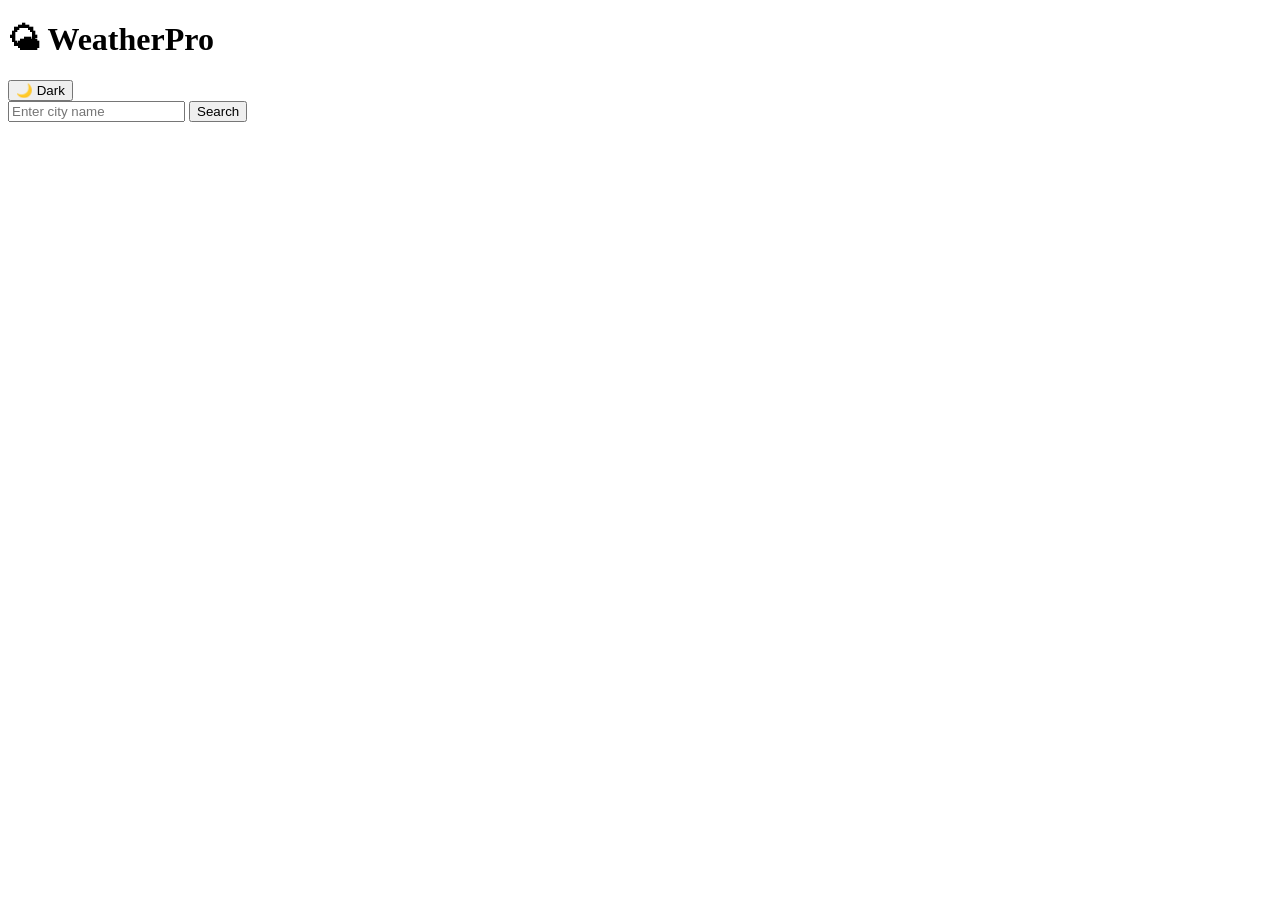
==== index.html @ f2dd62c0 "Update index.html" ====
<!DOCTYPE html>
<html lang="en">
<head>
<meta charset="UTF-8">
<meta name="viewport" content="width=device-width, initial-scale=1.0">
<title>WeatherPro</title>
<link rel="stylesheet" href="style.css">
<meta property="og:title" content="Zia Weather Dashboard">
<meta property="og:description" content="Get weather updates for any city">
<meta property="og:image" content="https://ziakhanfr5-oss.github.io/preview.jpg">
<meta property="og:url" content="https://ziakhanfr5-oss.github.io/">
<meta property="og:type" content="website">
</head>
<body>
  <div class="container">
    <h1>🌤 WeatherPro</h1>
    
    <button id="themeBtn" onclick="toggleTheme()">🌙 Dark</button>
    
    <div class="search-box">
      <input type="text" id="city" placeholder="Enter city name">
      <button onclick="getWeather()">Search</button>
    </div>

    <div id="result" class="weather-card hide"></div>
  </div>

<script src="script.js"></script>
</body>
</html>
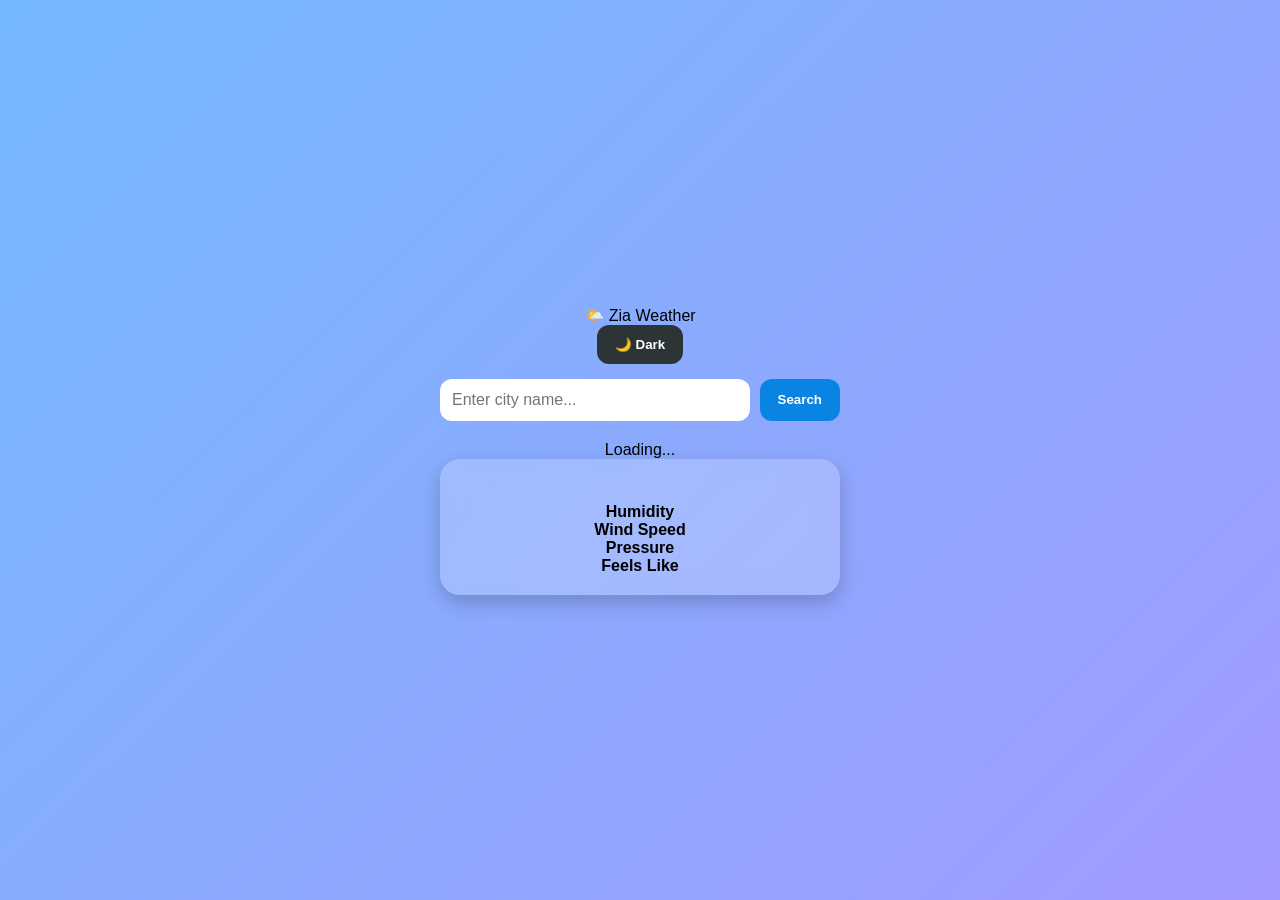
==== commit e9658e62: "Update HTML structure and meta tags" ====
--- a/index.html
+++ b/index.html
@@ -3,28 +3,52 @@
 <head>
 <meta charset="UTF-8">
 <meta name="viewport" content="width=device-width, initial-scale=1.0">
-<title>WeatherPro</title>
-<link rel="stylesheet" href="style.css">
-<meta property="og:title" content="Zia Weather Dashboard">
-<meta property="og:description" content="Get weather updates for any city">
-<meta property="og:image" content="https://ziakhanfr5-oss.github.io/preview.jpg">
-<meta property="og:url" content="https://ziakhanfr5-oss.github.io/">
-<meta property="og:type" content="website">
+<title>Zia Weather Dashboard</title>
+<link rel="stylesheet" href="script.css">
 </head>
 <body>
-  <div class="container">
-    <h1>🌤 WeatherPro</h1>
-    
-    <button id="themeBtn" onclick="toggleTheme()">🌙 Dark</button>
-    
-    <div class="search-box">
-      <input type="text" id="city" placeholder="Enter city name">
-      <button onclick="getWeather()">Search</button>
-    </div>
-
-    <div id="result" class="weather-card hide"></div>
+<div class="container">
+  <div class="header">
+    <div class="logo">🌤️ Zia Weather</div>
+    <button class="toggle-btn" id="themeBtn">🌙 Dark</button>
   </div>
 
+  <div class="search-box">
+    <input type="text" id="cityInput" placeholder="Enter city name...">
+    <button id="searchBtn">Search</button>
+  </div>
+
+  <div class="loading" id="loading">Loading...</div>
+
+  <div class="weather-card" id="weatherCard">
+    <div class="weather-main">
+      <div>
+        <div class="city" id="cityName"></div>
+        <div class="temp" id="temp"></div>
+        <div class="desc" id="desc"></div>
+      </div>
+      <img class="weather-icon" id="weatherIcon" src="" alt="">
+    </div>
+    <div class="details">
+      <div class="detail-box">
+        <h4>Humidity</h4>
+        <p id="humidity"></p>
+      </div>
+      <div class="detail-box">
+        <h4>Wind Speed</h4>
+        <p id="wind"></p>
+      </div>
+      <div class="detail-box">
+        <h4>Pressure</h4>
+        <p id="pressure"></p>
+      </div>
+      <div class="detail-box">
+        <h4>Feels Like</h4>
+        <p id="feelsLike"></p>
+      </div>
+    </div>
+  </div>
+</div>
 <script src="script.js"></script>
 </body>
-</html>+  </html>
--- a/script.css
+++ b/script.css
@@ -0,0 +1,105 @@
+* {
+  margin: 0;
+  padding: 0;
+  box-sizing: border-box;
+  font-family: 'Segoe UI', sans-serif;
+}
+
+body {
+  background: linear-gradient(135deg, #74b9ff, #a29bfe);
+  min-height: 100vh;
+  display: flex;
+  justify-content: center;
+  align-items: center;
+  transition: 0.4s;
+}
+
+body.dark {
+  background: linear-gradient(135deg, #2d3436, #000);
+  color: white;
+}
+
+.container {
+  text-align: center;
+  width: 90%;
+  max-width: 400px;
+}
+
+h1 {
+  margin-bottom: 20px;
+  animation: fadeDown 0.8s ease;
+}
+
+.search-box {
+  display: flex;
+  gap: 10px;
+  margin-bottom: 20px;
+}
+
+input {
+  flex: 1;
+  padding: 12px;
+  border-radius: 12px;
+  border: none;
+  outline: none;
+  font-size: 16px;
+}
+
+button {
+  padding: 12px 18px;
+  border: none;
+  border-radius: 12px;
+  cursor: pointer;
+  background: #0984e3;
+  color: white;
+  font-weight: bold;
+  transition: 0.3s;
+}
+
+button:hover {
+  background: #0652dd;
+  transform: scale(1.05);
+}
+
+#themeBtn {
+  margin-bottom: 15px;
+  background: #2d3436;
+}
+
+.weather-card {
+  background: rgba(255, 255, 255, 0.2);
+  backdrop-filter: blur(10px);
+  padding: 20px;
+  border-radius: 20px;
+  box-shadow: 0 8px 20px rgba(0,0,0,0.2);
+  animation: fadeUp 0.6s ease;
+}
+
+body.dark .weather-card {
+  background: rgba(0, 0, 0, 0.3);
+}
+
+.weather-icon {
+  font-size: 60px;
+  margin: 10px 0;
+  animation: float 3s ease-in-out infinite;
+}
+
+.hide {
+  display: none;
+}
+
+@keyframes fadeUp {
+  from { opacity: 0; transform: translateY(20px); }
+  to { opacity: 1; transform: translateY(0); }
+}
+
+@keyframes fadeDown {
+  from { opacity: 0; transform: translateY(-20px); }
+  to { opacity: 1; transform: translateY(0); }
+}
+
+@keyframes float {
+ 0%, 100% { transform: translateY(0); }
+ 50% { transform: translateY(-10px); }
+}
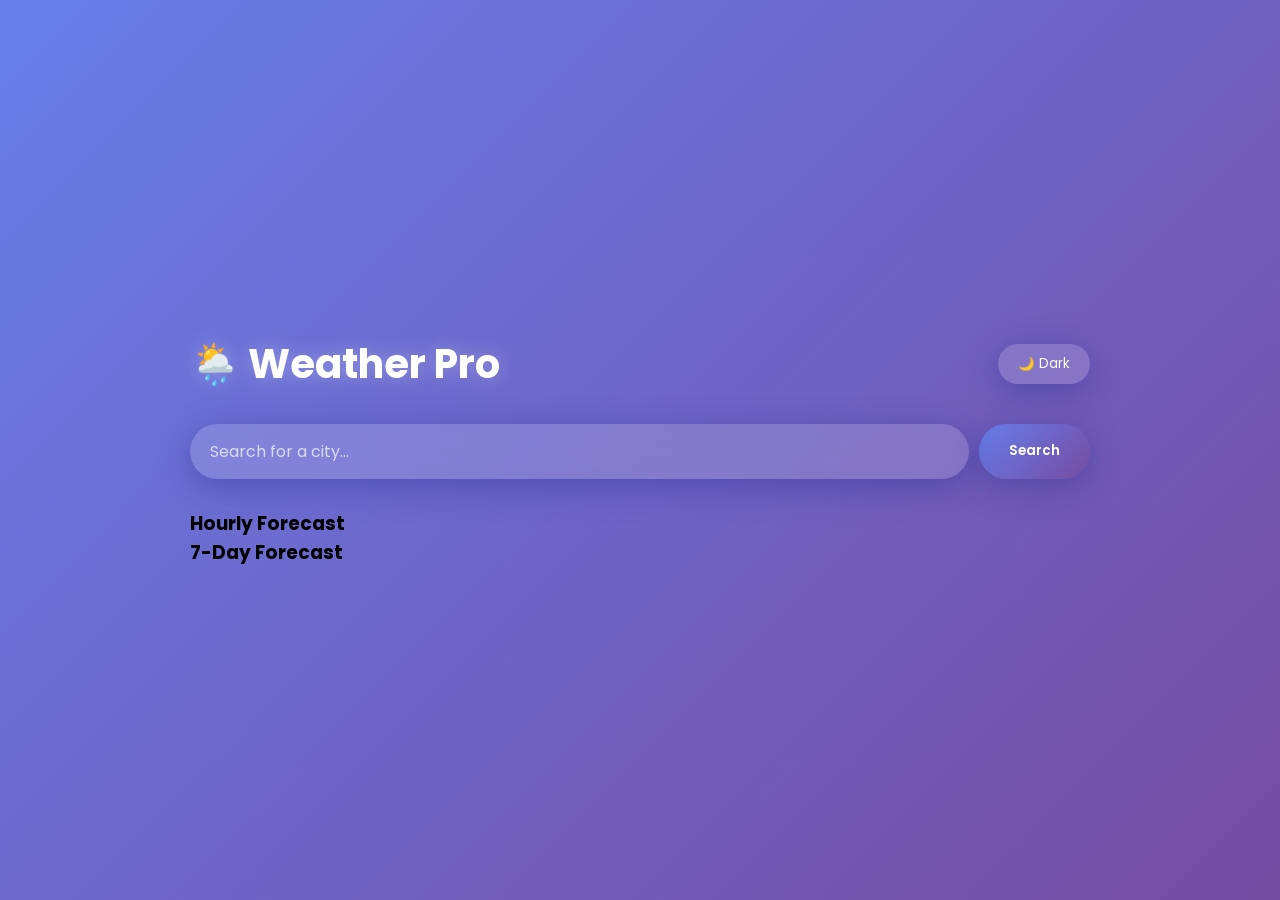
==== commit 144d25a6: "Revamp Zia Weather Dashboard to Weather Pro Updated the weather dashboard to include additional deta" ====
--- a/index.html
+++ b/index.html
@@ -3,49 +3,61 @@
 <head>
 <meta charset="UTF-8">
 <meta name="viewport" content="width=device-width, initial-scale=1.0">
-<title>Zia Weather Dashboard</title>
+<title>Zia Weather Pro</title>
 <link rel="stylesheet" href="script.css">
 </head>
 <body>
 <div class="container">
   <div class="header">
-    <div class="logo">🌤️ Zia Weather</div>
+    <div class="logo">🌦️ Weather Pro</div>
     <button class="toggle-btn" id="themeBtn">🌙 Dark</button>
   </div>
 
   <div class="search-box">
-    <input type="text" id="cityInput" placeholder="Enter city name...">
+    <input type="text" id="cityInput" placeholder="Search for a city...">
     <button id="searchBtn">Search</button>
   </div>
 
-  <div class="loading" id="loading">Loading...</div>
+  <div class="loading" id="loading">Getting weather data...</div>
 
-  <div class="weather-card" id="weatherCard">
-    <div class="weather-main">
-      <div>
-        <div class="city" id="cityName"></div>
-        <div class="temp" id="temp"></div>
-        <div class="desc" id="desc"></div>
+  <div class="weather-wrapper" id="weatherWrapper">
+    <div class="weather-card main-card">
+      <div class="weather-main">
+        <div>
+          <div class="city" id="cityName"></div>
+          <div class="temp" id="temp"></div>
+          <div class="desc" id="desc"></div>
+        </div>
+        <img class="weather-icon" id="weatherIcon" src="" alt="">
       </div>
-      <img class="weather-icon" id="weatherIcon" src="" alt="">
+      <div class="details">
+        <div class="detail-box">
+          <h4>Humidity</h4>
+          <p id="humidity"></p>
+        </div>
+        <div class="detail-box">
+          <h4>Wind</h4>
+          <p id="wind"></p>
+        </div>
+        <div class="detail-box">
+          <h4>Pressure</h4>
+          <p id="pressure"></p>
+        </div>
+        <div class="detail-box">
+          <h4>Feels Like</h4>
+          <p id="feelsLike"></p>
+        </div>
+      </div>
     </div>
-    <div class="details">
-      <div class="detail-box">
-        <h4>Humidity</h4>
-        <p id="humidity"></p>
-      </div>
-      <div class="detail-box">
-        <h4>Wind Speed</h4>
-        <p id="wind"></p>
-      </div>
-      <div class="detail-box">
-        <h4>Pressure</h4>
-        <p id="pressure"></p>
-      </div>
-      <div class="detail-box">
-        <h4>Feels Like</h4>
-        <p id="feelsLike"></p>
-      </div>
+
+    <div class="forecast-card">
+      <h3>Hourly Forecast</h3>
+      <div class="hourly-scroll" id="hourlyForecast"></div>
+    </div>
+
+    <div class="forecast-card">
+      <h3>7-Day Forecast</h3>
+      <div class="daily-forecast" id="dailyForecast"></div>
     </div>
   </div>
 </div>
--- a/script.css
+++ b/script.css
@@ -1,105 +1,212 @@
+@import url('https://fonts.googleapis.com/css2?family=Poppins:wght@300;400;600;700&display=swap');
+
+:root {
+  --bg-gradient: linear-gradient(135deg, #667eea 0%, #764ba2 100%);
+  --card-bg: rgba(255, 255, 255, 0.15);
+  --text-color: #fff;
+  --shadow: 0 8px 32px 0 rgba(31, 38, 135, 0.37);
+}
+
+[data-theme="dark"] {
+  --bg-gradient: linear-gradient(135deg, #0f0c29 0%, #302b63 50%, #24243e 100%);
+  --card-bg: rgba(0, 0, 0, 0.3);
+  --text-color: #e0e0e0;
+}
+
 * {
   margin: 0;
   padding: 0;
   box-sizing: border-box;
-  font-family: 'Segoe UI', sans-serif;
+  font-family: 'Poppins', sans-serif;
 }
 
 body {
-  background: linear-gradient(135deg, #74b9ff, #a29bfe);
+  background: var(--bg-gradient);
   min-height: 100vh;
   display: flex;
   justify-content: center;
   align-items: center;
-  transition: 0.4s;
-}
-
-body.dark {
-  background: linear-gradient(135deg, #2d3436, #000);
-  color: white;
+  padding: 20px;
+  transition: 0.5s ease;
 }
 
 .container {
-  text-align: center;
-  width: 90%;
-  max-width: 400px;
-}
-
-h1 {
-  margin-bottom: 20px;
-  animation: fadeDown 0.8s ease;
-}
-
-.search-box {
-  display: flex;
-  gap: 10px;
-  margin-bottom: 20px;
-}
-
-input {
-  flex: 1;
-  padding: 12px;
-  border-radius: 12px;
-  border: none;
-  outline: none;
-  font-size: 16px;
-}
-
-button {
-  padding: 12px 18px;
-  border: none;
-  border-radius: 12px;
-  cursor: pointer;
-  background: #0984e3;
-  color: white;
-  font-weight: bold;
-  transition: 0.3s;
-}
-
-button:hover {
-  background: #0652dd;
-  transform: scale(1.05);
-}
-
-#themeBtn {
-  margin-bottom: 15px;
-  background: #2d3436;
-}
-
-.weather-card {
-  background: rgba(255, 255, 255, 0.2);
-  backdrop-filter: blur(10px);
-  padding: 20px;
-  border-radius: 20px;
-  box-shadow: 0 8px 20px rgba(0,0,0,0.2);
-  animation: fadeUp 0.6s ease;
-}
-
-body.dark .weather-card {
-  background: rgba(0, 0, 0, 0.3);
-}
-
-.weather-icon {
-  font-size: 60px;
-  margin: 10px 0;
-  animation: float 3s ease-in-out infinite;
-}
-
-.hide {
-  display: none;
-}
-
-@keyframes fadeUp {
+  width: 100%;
+  max-width: 900px;
+  animation: fadeIn 1s ease;
+}
+
+@keyframes fadeIn {
   from { opacity: 0; transform: translateY(20px); }
   to { opacity: 1; transform: translateY(0); }
 }
 
-@keyframes fadeDown {
-  from { opacity: 0; transform: translateY(-20px); }
+.header {
+  display: flex;
+  justify-content: space-between;
+  align-items: center;
+  margin-bottom: 30px;
+  flex-wrap: wrap;
+  gap: 15px;
+}
+
+.logo {
+  font-size: 2.5rem;
+  font-weight: 700;
+  color: var(--text-color);
+  text-shadow: 0 0 20px rgba(255,255,255,0.3);
+}
+
+.toggle-btn {
+  padding: 10px 20px;
+  border: none;
+  border-radius: 50px;
+  background: var(--card-bg);
+  backdrop-filter: blur(10px);
+  color: var(--text-color);
+  cursor: pointer;
+  transition: 0.3s;
+  box-shadow: var(--shadow);
+}
+
+.toggle-btn:hover {
+  transform: scale(1.05);
+}
+
+.search-box {
+  display: flex;
+  gap: 10px;
+  margin-bottom: 30px;
+}
+
+.search-box input {
+  flex: 1;
+  padding: 15px 20px;
+  border: none;
+  border-radius: 50px;
+  background: var(--card-bg);
+  backdrop-filter: blur(10px);
+  color: var(--text-color);
+  font-size: 1rem;
+  outline: none;
+  box-shadow: var(--shadow);
+}
+
+.search-box input::placeholder {
+  color: rgba(255,255,255,0.7);
+}
+
+.search-box button {
+  padding: 15px 30px;
+  border: none;
+  border-radius: 50px;
+  background: linear-gradient(135deg, #667eea, #764ba2);
+  color: white;
+  font-weight: 600;
+  cursor: pointer;
+  transition: 0.3s;
+  box-shadow: var(--shadow);
+}
+
+.search-box button:hover {
+  transform: translateY(-2px);
+  box-shadow: 0 12px 40px rgba(102, 126, 234, 0.4);
+}
+
+.weather-card {
+  background: var(--card-bg);
+  backdrop-filter: blur(15px);
+  border-radius: 25px;
+  padding: 30px;
+  box-shadow: var(--shadow);
+  border: 1px solid rgba(255,255,255,0.18);
+  display: none;
+  animation: slideUp 0.6s ease;
+}
+
+@keyframes slideUp {
+  from { opacity: 0; transform: translateY(30px); }
   to { opacity: 1; transform: translateY(0); }
+}
+
+.weather-main {
+  display: flex;
+  justify-content: space-between;
+  align-items: center;
+  margin-bottom: 30px;
+  flex-wrap: wrap;
+  gap: 20px;
+}
+
+.temp {
+  font-size: 4rem;
+  font-weight: 700;
+  color: var(--text-color);
+}
+
+.city {
+  font-size: 2rem;
+  color: var(--text-color);
+  font-weight: 600;
+}
+
+.desc {
+  font-size: 1.2rem;
+  color: rgba(255,255,255,0.8);
+  text-transform: capitalize;
+}
+
+.weather-icon {
+  width: 120px;
+  animation: float 3s ease-in-out infinite;
 }
 
 @keyframes float {
  0%, 100% { transform: translateY(0); }
  50% { transform: translateY(-10px); }
-}+}
+
+.details {
+  display: grid;
+  grid-template-columns: repeat(auto-fit, minmax(150px, 1fr));
+  gap: 15px;
+}
+
+.detail-box {
+  background: rgba(255,255,255,0.1);
+  padding: 20px;
+  border-radius: 15px;
+  text-align: center;
+  color: var(--text-color);
+  transition: 0.3s;
+}
+
+.detail-box:hover {
+  transform: translateY(-5px);
+  background: rgba(255,255,255,0.2);
+}
+
+.detail-box h4 {
+  font-size: 0.9rem;
+  opacity: 0.8;
+  margin-bottom: 5px;
+}
+
+.detail-box p {
+  font-size: 1.5rem;
+  font-weight: 600;
+}
+
+.loading {
+  text-align: center;
+  color: var(--text-color);
+  font-size: 1.2rem;
+  display: none;
+}
+
+@media (max-width: 600px) {
+.logo { font-size: 1.8rem; }
+.temp { font-size: 3rem; }
+.city { font-size: 1.5rem; }
+.search-box { flex-direction: column; }
+             }
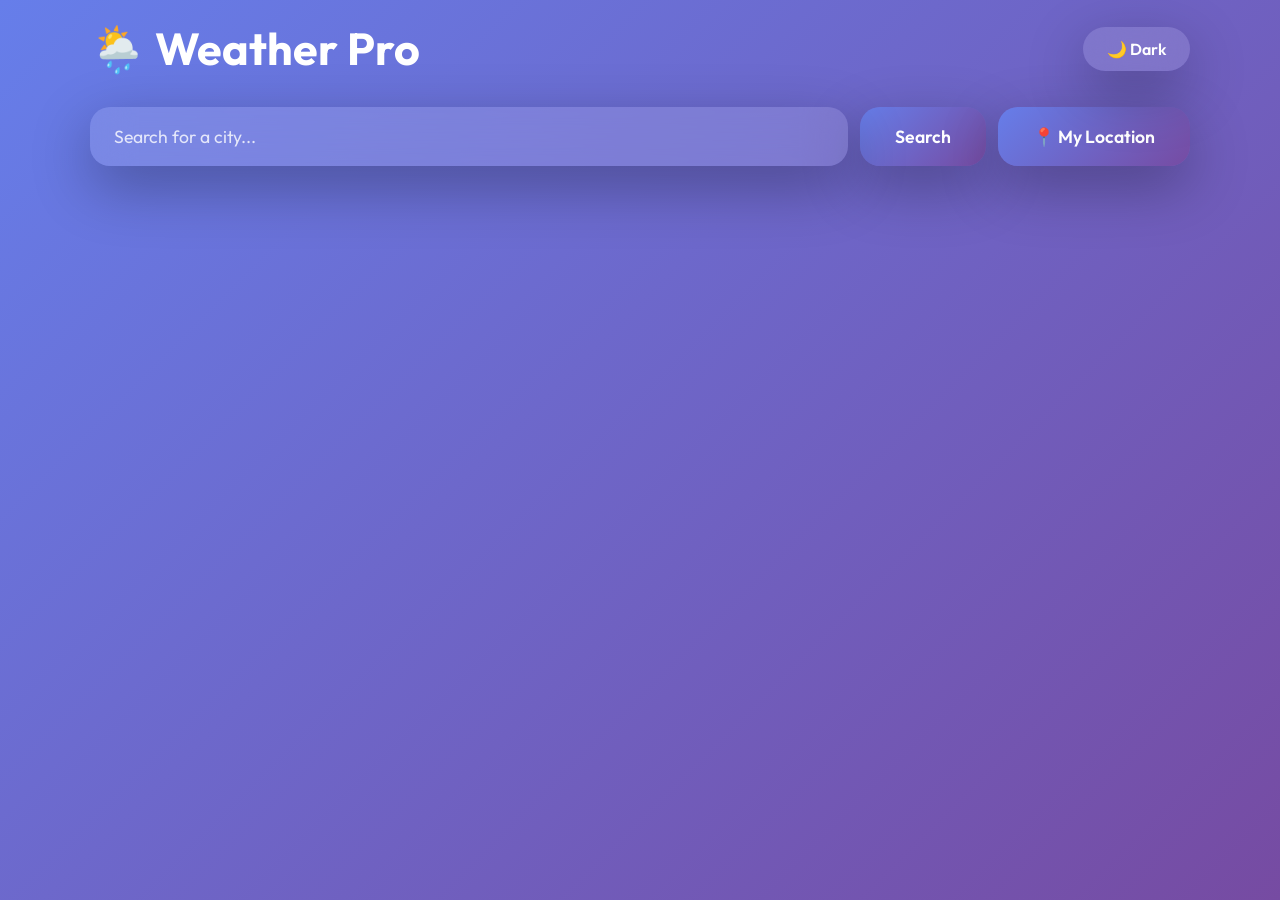
==== commit 3085b10c: "Change forecast title from '7-Day' to '5-Day'" ====
--- a/index.html
+++ b/index.html
@@ -16,6 +16,7 @@
   <div class="search-box">
     <input type="text" id="cityInput" placeholder="Search for a city...">
     <button id="searchBtn">Search</button>
+    <button id="locationBtn">📍 My Location</button>
   </div>
 
   <div class="loading" id="loading">Getting weather data...</div>
@@ -56,11 +57,11 @@
     </div>
 
     <div class="forecast-card">
-      <h3>7-Day Forecast</h3>
+      <h3>5-Day Forecast</h3>
       <div class="daily-forecast" id="dailyForecast"></div>
     </div>
   </div>
 </div>
 <script src="script.js"></script>
 </body>
-  </html>
+</html>
--- a/script.css
+++ b/script.css
@@ -1,39 +1,38 @@
-@import url('https://fonts.googleapis.com/css2?family=Poppins:wght@300;400;600;700&display=swap');
+@import url('https://fonts.googleapis.com/css2?family=Outfit:wght@300;400;600;700&display=swap');
 
 :root {
   --bg-gradient: linear-gradient(135deg, #667eea 0%, #764ba2 100%);
-  --card-bg: rgba(255, 255, 255, 0.15);
+  --card-bg: rgba(255, 255, 255, 0.12);
   --text-color: #fff;
-  --shadow: 0 8px 32px 0 rgba(31, 38, 135, 0.37);
+  --text-secondary: rgba(255,255,255,0.8);
+  --shadow: 0 20px 60px rgba(0,0,0,0.3);
+  --border: 1px solid rgba(255,255,255,0.2);
 }
 
 [data-theme="dark"] {
   --bg-gradient: linear-gradient(135deg, #0f0c29 0%, #302b63 50%, #24243e 100%);
-  --card-bg: rgba(0, 0, 0, 0.3);
-  --text-color: #e0e0e0;
+  --card-bg: rgba(0, 0, 0, 0.25);
 }
 
 * {
   margin: 0;
   padding: 0;
   box-sizing: border-box;
-  font-family: 'Poppins', sans-serif;
+  font-family: 'Outfit', sans-serif;
 }
 
 body {
   background: var(--bg-gradient);
   min-height: 100vh;
-  display: flex;
-  justify-content: center;
-  align-items: center;
   padding: 20px;
-  transition: 0.5s ease;
+  transition: 0.4s ease;
 }
 
 .container {
   width: 100%;
-  max-width: 900px;
-  animation: fadeIn 1s ease;
+  max-width: 1100px;
+  margin: 0 auto;
+  animation: fadeIn 0.8s ease;
 }
 
 @keyframes fadeIn {
@@ -51,76 +50,83 @@
 }
 
 .logo {
-  font-size: 2.5rem;
+  font-size: 2.8rem;
   font-weight: 700;
   color: var(--text-color);
-  text-shadow: 0 0 20px rgba(255,255,255,0.3);
 }
 
 .toggle-btn {
-  padding: 10px 20px;
+  padding: 12px 24px;
   border: none;
   border-radius: 50px;
   background: var(--card-bg);
-  backdrop-filter: blur(10px);
-  color: var(--text-color);
+  backdrop-filter: blur(20px);
+  color: var(--text-color);
+  cursor: pointer;
+  font-size: 1rem;
+  font-weight: 600;
+  transition: 0.3s;
+  box-shadow: var(--shadow);
+}
+
+.toggle-btn:hover {
+  transform: scale(1.05);
+}
+
+.search-box {
+  display: flex;
+  gap: 12px;
+  margin-bottom: 30px;
+}
+
+.search-box input {
+  flex: 1;
+  padding: 18px 24px;
+  border: none;
+  border-radius: 20px;
+  background: var(--card-bg);
+  backdrop-filter: blur(20px);
+  color: var(--text-color);
+  font-size: 1.1rem;
+  outline: none;
+  box-shadow: var(--shadow);
+}
+
+.search-box input::placeholder {
+  color: var(--text-secondary);
+}
+
+.search-box button {
+  padding: 18px 35px;
+  border: none;
+  border-radius: 20px;
+  background: linear-gradient(135deg, #667eea, #764ba2);
+  color: white;
+  font-size: 1.1rem;
+  font-weight: 600;
   cursor: pointer;
   transition: 0.3s;
   box-shadow: var(--shadow);
 }
 
-.toggle-btn:hover {
-  transform: scale(1.05);
-}
-
-.search-box {
-  display: flex;
-  gap: 10px;
-  margin-bottom: 30px;
-}
-
-.search-box input {
-  flex: 1;
-  padding: 15px 20px;
-  border: none;
-  border-radius: 50px;
+.search-box button:hover {
+  transform: translateY(-3px);
+  box-shadow: 0 15px 40px rgba(102, 126, 234, 0.5);
+}
+
+.weather-wrapper {
+  display: none;
+  flex-direction: column;
+  gap: 25px;
+}
+
+.weather-card, .forecast-card {
   background: var(--card-bg);
-  backdrop-filter: blur(10px);
-  color: var(--text-color);
-  font-size: 1rem;
-  outline: none;
-  box-shadow: var(--shadow);
-}
-
-.search-box input::placeholder {
-  color: rgba(255,255,255,0.7);
-}
-
-.search-box button {
-  padding: 15px 30px;
-  border: none;
-  border-radius: 50px;
-  background: linear-gradient(135deg, #667eea, #764ba2);
-  color: white;
-  font-weight: 600;
-  cursor: pointer;
-  transition: 0.3s;
-  box-shadow: var(--shadow);
-}
-
-.search-box button:hover {
-  transform: translateY(-2px);
-  box-shadow: 0 12px 40px rgba(102, 126, 234, 0.4);
-}
-
-.weather-card {
-  background: var(--card-bg);
-  backdrop-filter: blur(15px);
-  border-radius: 25px;
-  padding: 30px;
-  box-shadow: var(--shadow);
-  border: 1px solid rgba(255,255,255,0.18);
-  display: none;
+  backdrop-filter: blur(20px);
+  border-radius: 30px;
+  padding: 35px;
+  box-shadow: var(--shadow);
+  border: var(--border);
   animation: slideUp 0.6s ease;
 }
 
@@ -139,74 +145,151 @@
 }
 
 .temp {
-  font-size: 4rem;
+  font-size: 5rem;
   font-weight: 700;
   color: var(--text-color);
+  line-height: 1;
 }
 
 .city {
-  font-size: 2rem;
-  color: var(--text-color);
-  font-weight: 600;
+  font-size: 2.5rem;
+  color: var(--text-color);
+  font-weight: 600;
+  margin-bottom: 8px;
 }
 
 .desc {
-  font-size: 1.2rem;
-  color: rgba(255,255,255,0.8);
+  font-size: 1.4rem;
+  color: var(--text-secondary);
   text-transform: capitalize;
 }
 
 .weather-icon {
-  width: 120px;
-  animation: float 3s ease-in-out infinite;
+  width: 150px;
+  animation: float 4s ease-in-out infinite;
 }
 
 @keyframes float {
  0%, 100% { transform: translateY(0); }
- 50% { transform: translateY(-10px); }
+ 50% { transform: translateY(-15px); }
 }
 
 .details {
   display: grid;
-  grid-template-columns: repeat(auto-fit, minmax(150px, 1fr));
+  grid-template-columns: repeat(auto-fit, minmax(180px, 1fr));
+  gap: 20px;
+}
+
+.detail-box {
+  background: rgba(255,255,255,0.08);
+  padding: 25px;
+  border-radius: 20px;
+  text-align: center;
+  color: var(--text-color);
+  transition: 0.3s;
+}
+
+.detail-box:hover {
+  transform: translateY(-5px);
+  background: rgba(255,255,255,0.15);
+}
+
+.detail-box h4 {
+  font-size: 1rem;
+  opacity: 0.8;
+  margin-bottom: 8px;
+}
+
+.detail-box p {
+  font-size: 1.8rem;
+  font-weight: 600;
+}
+
+.forecast-card h3 {
+  font-size: 1.8rem;
+  color: var(--text-color);
+  margin-bottom: 20px;
+}
+
+.hourly-scroll {
+  display: flex;
   gap: 15px;
-}
-
-.detail-box {
-  background: rgba(255,255,255,0.1);
+  overflow-x: auto;
+  padding-bottom: 10px;
+}
+
+.hourly-scroll::-webkit-scrollbar {
+  height: 6px;
+}
+
+.hourly-scroll::-webkit-scrollbar-thumb {
+  background: rgba(255,255,255,0.3);
+  border-radius: 10px;
+}
+
+.hourly-item {
+  min-width: 100px;
+  background: rgba(255,255,255,0.08);
   padding: 20px;
   border-radius: 15px;
   text-align: center;
   color: var(--text-color);
-  transition: 0.3s;
-}
-
-.detail-box:hover {
-  transform: translateY(-5px);
-  background: rgba(255,255,255,0.2);
-}
-
-.detail-box h4 {
-  font-size: 0.9rem;
+}
+
+.hourly-item img {
+  width: 50px;
+  margin: 10px 0;
+}
+
+.hourly-time {
+  font-size: 1rem;
   opacity: 0.8;
-  margin-bottom: 5px;
-}
-
-.detail-box p {
+}
+
+.hourly-temp {
   font-size: 1.5rem;
   font-weight: 600;
+}
+
+.daily-item {
+  display: flex;
+  justify-content: space-between;
+  align-items: center;
+  padding: 20px;
+  border-bottom: 1px solid rgba(255,255,255,0.1);
+  color: var(--text-color);
+}
+
+.daily-item:last-child {
+  border-bottom: none;
+}
+
+.daily-day {
+  font-size: 1.2rem;
+  font-weight: 600;
+  width: 100px;
+}
+
+.daily-temp {
+  font-size: 1.4rem;
+  font-weight: 600;
+}
+
+.daily-icon {
+  width: 50px;
 }
 
 .loading {
   text-align: center;
   color: var(--text-color);
-  font-size: 1.2rem;
+  font-size: 1.5rem;
   display: none;
 }
 
-@media (max-width: 600px) {
-.logo { font-size: 1.8rem; }
-.temp { font-size: 3rem; }
-.city { font-size: 1.5rem; }
-.search-box { flex-direction: column; }
-             }
+@media (max-width: 768px) {
+  .logo { font-size: 2.2rem; }
+  .temp { font-size: 3.5rem; }
+  .city { font-size: 2rem; }
+  .weather-card, .forecast-card { padding: 25px; }
+  .search-box { flex-direction: column; }
+  }
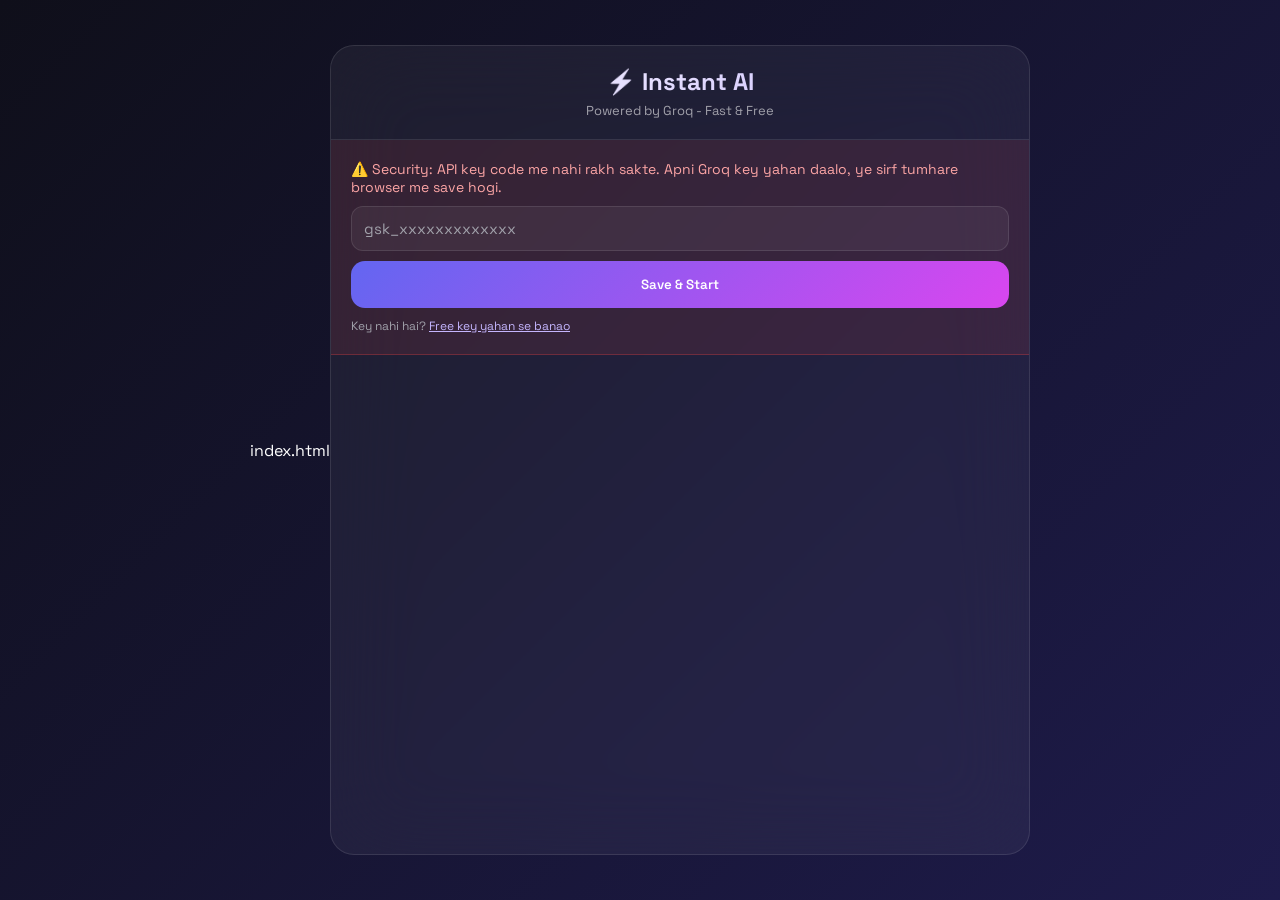
==== commit 11ef9e0d: "Add initial HTML structure for Instant AI app" ====
--- a/index.html
+++ b/index.html
@@ -1,67 +1,239 @@
-<!DOCTYPE html>
+index.html<!DOCTYPE html>
 <html lang="en">
 <head>
 <meta charset="UTF-8">
 <meta name="viewport" content="width=device-width, initial-scale=1.0">
-<title>Zia Weather Pro</title>
-<link rel="stylesheet" href="script.css">
+<title>Instant AI</title>
+<style>
+@import url('https://fonts.googleapis.com/css2?family=Space+Grotesk:wght@400;600;700&display=swap');
+
+* { margin:0; padding:0; box-sizing:border-box; font-family:'Space Grotesk',sans-serif; }
+
+body {
+  background: linear-gradient(135deg, #0f0f1a 0%, #1e1b4b 100%);
+  color: #fff;
+  min-height: 100vh;
+  display: flex;
+  justify-content: center;
+  align-items: center;
+  padding: 20px;
+}
+
+.chat-container {
+  width: 100%;
+  max-width: 700px;
+  height: 90vh;
+  background: rgba(255,255,255,0.05);
+  backdrop-filter: blur(40px);
+  border-radius: 24px;
+  border: 1px solid rgba(255,255,255,0.1);
+  display: flex;
+  flex-direction: column;
+  overflow: hidden;
+}
+
+.header {
+  padding: 20px;
+  border-bottom: 1px solid rgba(255,255,255,0.1);
+  text-align: center;
+}
+
+.header h1 {
+  font-size: 24px;
+  background: linear-gradient(135deg, #fff, #c4b5fd);
+  -webkit-background-clip: text;
+  -webkit-text-fill-color: transparent;
+}
+
+.key-setup {
+  padding: 20px;
+  background: rgba(239, 68, 68, 0.1);
+  border-bottom: 1px solid rgba(239, 68, 68, 0.3);
+}
+
+.key-setup input {
+  width: 100%;
+  padding: 12px;
+  border-radius: 12px;
+  border: 1px solid rgba(255,255,255,0.1);
+  background: rgba(255,255,255,0.05);
+  color: #fff;
+  margin-top: 10px;
+  outline: none;
+}
+
+.chat-box {
+  flex: 1;
+  overflow-y: auto;
+  padding: 20px;
+  display: flex;
+  flex-direction: column;
+  gap: 15px;
+}
+
+.msg {
+  padding: 12px 18px;
+  border-radius: 18px;
+  max-width: 80%;
+  line-height: 1.5;
+  word-wrap: break-word;
+}
+
+.user-msg {
+  background: linear-gradient(135deg, #6366f1, #d946ef);
+  align-self: flex-end;
+}
+
+.ai-msg {
+  background: rgba(255,255,255,0.08);
+  align-self: flex-start;
+}
+
+.input-area {
+  padding: 20px;
+  border-top: 1px solid rgba(255,255,255,0.1);
+  display: flex;
+  gap: 10px;
+}
+
+input {
+  flex: 1;
+  padding: 15px;
+  border-radius: 14px;
+  border: 1px solid rgba(255,255,255,0.1);
+  background: rgba(255,255,255,0.05);
+  color: #fff;
+  font-size: 15px;
+  outline: none;
+}
+
+input::placeholder {
+  color: #a1a1aa;
+}
+
+button {
+  padding: 15px 25px;
+  border-radius: 14px;
+  border: none;
+  background: linear-gradient(135deg, #6366f1, #d946ef);
+  color: #fff;
+  font-weight: 600;
+  cursor: pointer;
+  transition: 0.2s;
+}
+
+button:hover {
+  transform: scale(1.05);
+}
+
+button:disabled {
+  opacity: 0.5;
+  cursor: not-allowed;
+}
+
+.typing {
+  display: none;
+  color: #a1a1aa;
+  font-style: italic;
+  padding: 0 20px 10px;
+}
+</style>
 </head>
 <body>
-<div class="container">
+<div class="chat-container">
   <div class="header">
-    <div class="logo">🌦️ Weather Pro</div>
-    <button class="toggle-btn" id="themeBtn">🌙 Dark</button>
-  </div>
-
-  <div class="search-box">
-    <input type="text" id="cityInput" placeholder="Search for a city...">
-    <button id="searchBtn">Search</button>
-    <button id="locationBtn">📍 My Location</button>
-  </div>
-
-  <div class="loading" id="loading">Getting weather data...</div>
-
-  <div class="weather-wrapper" id="weatherWrapper">
-    <div class="weather-card main-card">
-      <div class="weather-main">
-        <div>
-          <div class="city" id="cityName"></div>
-          <div class="temp" id="temp"></div>
-          <div class="desc" id="desc"></div>
-        </div>
-        <img class="weather-icon" id="weatherIcon" src="" alt="">
-      </div>
-      <div class="details">
-        <div class="detail-box">
-          <h4>Humidity</h4>
-          <p id="humidity"></p>
-        </div>
-        <div class="detail-box">
-          <h4>Wind</h4>
-          <p id="wind"></p>
-        </div>
-        <div class="detail-box">
-          <h4>Pressure</h4>
-          <p id="pressure"></p>
-        </div>
-        <div class="detail-box">
-          <h4>Feels Like</h4>
-          <p id="feelsLike"></p>
-        </div>
-      </div>
-    </div>
-
-    <div class="forecast-card">
-      <h3>Hourly Forecast</h3>
-      <div class="hourly-scroll" id="hourlyForecast"></div>
-    </div>
-
-    <div class="forecast-card">
-      <h3>5-Day Forecast</h3>
-      <div class="daily-forecast" id="dailyForecast"></div>
-    </div>
-  </div>
+    <h1>⚡ Instant AI</h1>
+    <p style="color:#a1a1aa;font-size:13px;margin-top:5px">Powered by Groq - Fast & Free</p>
+  </div>
+
+  <div class="key-setup" id="keySetup">
+    <p style="color:#fca5a5;font-size:14px">⚠️ Security: API key code me nahi rakh sakte. Apni Groq key yahan daalo, ye sirf tumhare browser me save hogi.</p>
+    <input id="apiKeyInput" type="password" placeholder="gsk_xxxxxxxxxxxxx">
+    <button onclick="saveKey()" style="width:100%;margin-top:10px;">Save & Start</button>
+    <p style="color:#a1a1aa;font-size:12px;margin-top:10px">Key nahi hai? <a href="https://console.groq.com/keys" target="_blank" style="color:#c4b5fd;">Free key yahan se banao</a></p>
+  </div>
+
+  <div class="chat-box" id="chatBox" style="display:none;">
+    <div class="msg ai-msg">Hello! Key set ho gayi hai. Ab jo puchna hai pucho.</div>
+  </div>
+
+  <div class="input-area" id="inputArea" style="display:none;">
+    <input id="userInput" placeholder="Type your question..." onkeypress="if(event.key==='Enter')sendMsg()">
+    <button id="sendBtn" onclick="sendMsg()">Send</button>
+  </div>
+  <div class="typing" id="typing">AI is typing...</div>
 </div>
-<script src="script.js"></script>
+
+<script>
+let API_KEY = localStorage.getItem('groq_key');
+
+window.onload = function() {
+  if(API_KEY) {
+    document.getElementById('keySetup').style.display = 'none';
+    document.getElementById('chatBox').style.display = 'flex';
+    document.getElementById('inputArea').style.display = 'flex';
+  }
+}
+
+function saveKey() {
+  const key = document.getElementById('apiKeyInput').value.trim();
+  if(!key.startsWith('gsk_')) {
+    alert('Invalid key. Key gsk_ se start honi chahiye');
+    return;
+  }
+  localStorage.setItem('groq_key', key);
+  API_KEY = key;
+  document.getElementById('keySetup').style.display = 'none';
+  document.getElementById('chatBox').style.display = 'flex';
+  document.getElementById('inputArea').style.display = 'flex';
+}
+
+async function sendMsg() {
+  if(!API_KEY) return alert('Pehle API key daalo');
+
+  const input = document.getElementById('userInput');
+  const msg = input.value.trim();
+  if(!msg) return;
+
+  addMsg(msg, 'user');
+  input.value = '';
+  document.getElementById('typing').style.display = 'block';
+  document.getElementById('sendBtn').disabled = true;
+
+  try {
+    const res = await fetch("https://api.groq.com/openai/v1/chat/completions", {
+      method: "POST",
+      headers: {
+        "Authorization": "Bearer " + API_KEY,
+        "Content-Type": "application/json"
+      },
+      body: JSON.stringify({
+        model: "llama-3.1-70b-versatile",
+        messages: [{role: "user", content: msg}]
+      })
+    });
+
+    const data = await res.json();
+    if(data.error) throw new Error(data.error.message);
+
+    const reply = data.choices[0].message.content;
+    addMsg(reply, 'ai');
+
+  } catch(e) {
+    addMsg("Error: " + e.message, 'ai');
+  }
+
+  document.getElementById('typing').style.display = 'none';
+  document.getElementById('sendBtn').disabled = false;
+}
+
+function addMsg(text, type) {
+  const div = document.createElement('div');
+  div.className = 'msg ' + (type === 'user'? 'user-msg' : 'ai-msg');
+  div.textContent = text;
+  document.getElementById('chatBox').appendChild(div);
+  document.getElementById('chatBox').scrollTop = document.getElementById('chatBox').scrollHeight;
+}
+</script>
 </body>
 </html>
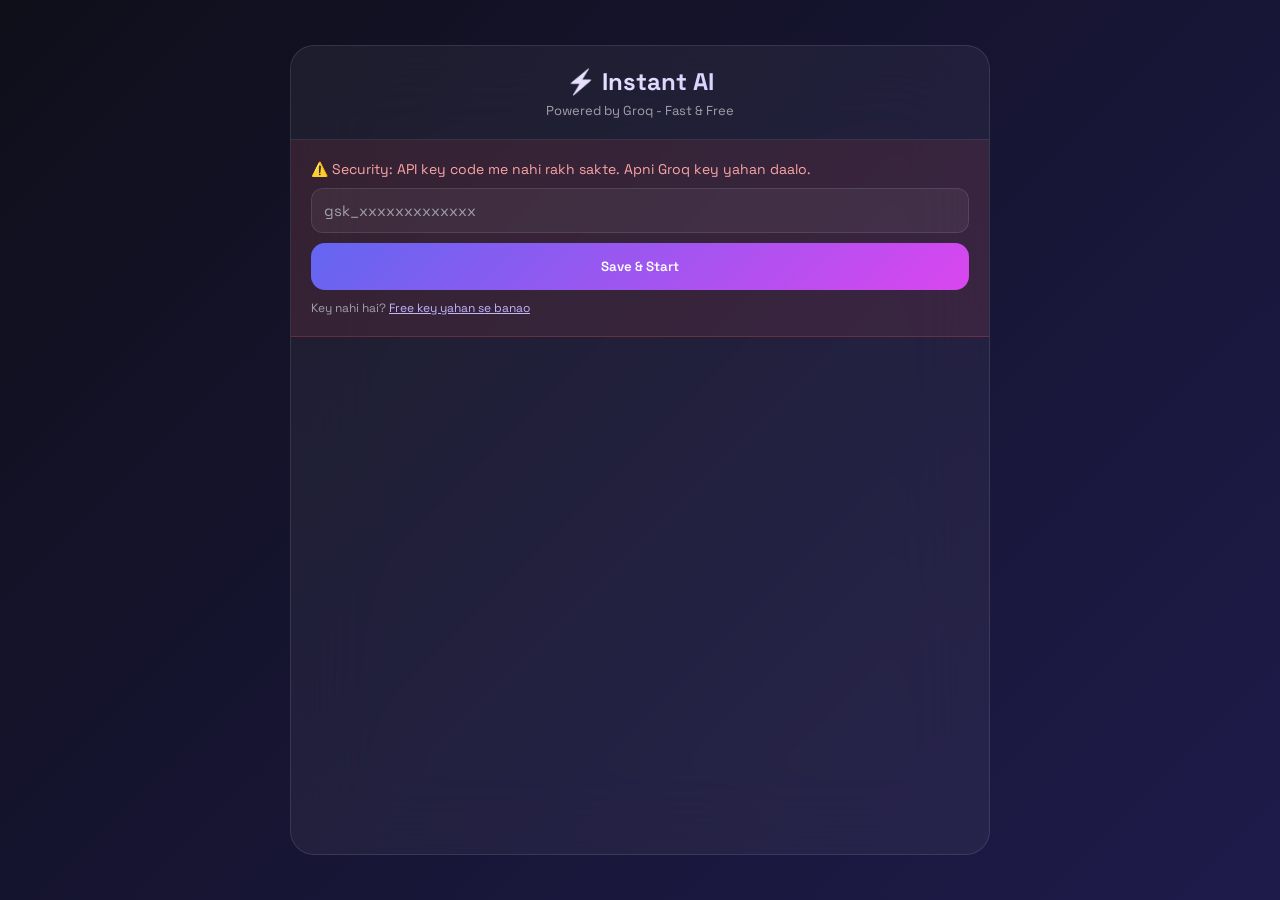
==== commit 36f82931: "Modify API key message and update model version Updated API key security message and changed model v" ====
--- a/index.html
+++ b/index.html
@@ -1,4 +1,4 @@
-index.html<!DOCTYPE html>
+<!DOCTYPE html>
 <html lang="en">
 <head>
 <meta charset="UTF-8">
@@ -147,7 +147,7 @@
   </div>
 
   <div class="key-setup" id="keySetup">
-    <p style="color:#fca5a5;font-size:14px">⚠️ Security: API key code me nahi rakh sakte. Apni Groq key yahan daalo, ye sirf tumhare browser me save hogi.</p>
+    <p style="color:#fca5a5;font-size:14px">⚠️ Security: API key code me nahi rakh sakte. Apni Groq key yahan daalo.</p>
     <input id="apiKeyInput" type="password" placeholder="gsk_xxxxxxxxxxxxx">
     <button onclick="saveKey()" style="width:100%;margin-top:10px;">Save & Start</button>
     <p style="color:#a1a1aa;font-size:12px;margin-top:10px">Key nahi hai? <a href="https://console.groq.com/keys" target="_blank" style="color:#c4b5fd;">Free key yahan se banao</a></p>
@@ -208,7 +208,7 @@
         "Content-Type": "application/json"
       },
       body: JSON.stringify({
-        model: "llama-3.1-70b-versatile",
+        model: "llama-3.3-70b-versatile",
         messages: [{role: "user", content: msg}]
       })
     });
@@ -236,4 +236,4 @@
 }
 </script>
 </body>
-</html>
+  </html>
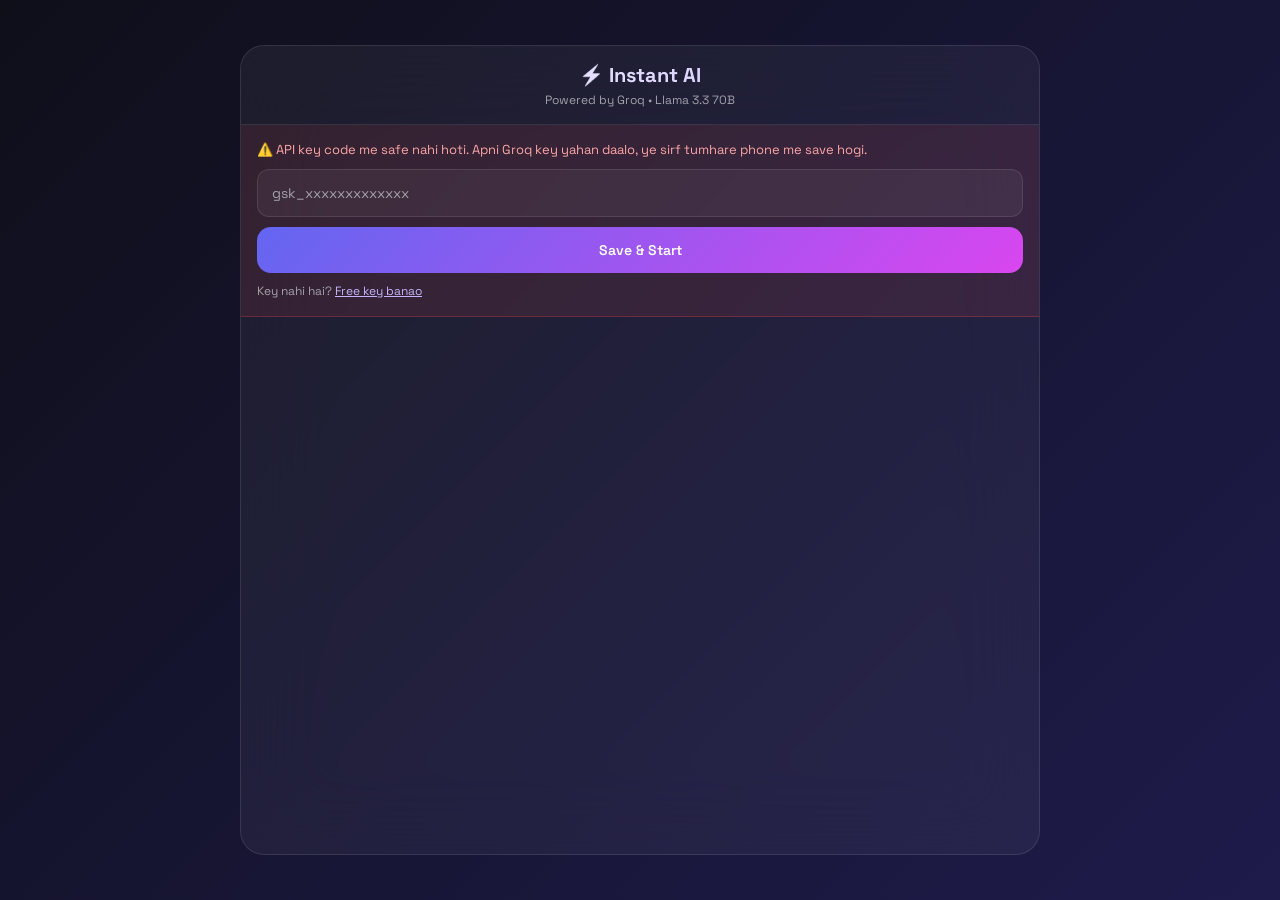
==== commit 106f64c9: "Refactor index.html for improved layout and styles Updated styles and layout for better responsivene" ====
--- a/index.html
+++ b/index.html
@@ -2,81 +2,116 @@
 <html lang="en">
 <head>
 <meta charset="UTF-8">
-<meta name="viewport" content="width=device-width, initial-scale=1.0">
+<meta name="viewport" content="width=device-width, initial-scale=1.0, maximum-scale=1.0, user-scalable=no">
 <title>Instant AI</title>
 <style>
 @import url('https://fonts.googleapis.com/css2?family=Space+Grotesk:wght@400;600;700&display=swap');
 
-* { margin:0; padding:0; box-sizing:border-box; font-family:'Space Grotesk',sans-serif; }
+* {
+  margin:0;
+  padding:0;
+  box-sizing:border-box;
+  font-family:'Space Grotesk',sans-serif;
+  -webkit-tap-highlight-color: transparent;
+}
 
 body {
   background: linear-gradient(135deg, #0f0f1a 0%, #1e1b4b 100%);
   color: #fff;
   min-height: 100vh;
+  min-height: 100dvh;
   display: flex;
   justify-content: center;
   align-items: center;
-  padding: 20px;
+  padding: 0;
+  overflow: hidden;
 }
 
 .chat-container {
   width: 100%;
-  max-width: 700px;
-  height: 90vh;
+  height: 100vh;
+  height: 100dvh;
+  max-width: 800px;
   background: rgba(255,255,255,0.05);
   backdrop-filter: blur(40px);
-  border-radius: 24px;
-  border: 1px solid rgba(255,255,255,0.1);
+  border: none;
   display: flex;
   flex-direction: column;
   overflow: hidden;
 }
 
+@media (min-width: 768px) {
+  body { padding: 20px; }
+ .chat-container {
+    height: 90vh;
+    height: 90dvh;
+    border-radius: 24px;
+    border: 1px solid rgba(255,255,255,0.1);
+  }
+}
+
 .header {
-  padding: 20px;
+  padding: 16px 20px;
   border-bottom: 1px solid rgba(255,255,255,0.1);
   text-align: center;
+  flex-shrink: 0;
 }
 
 .header h1 {
-  font-size: 24px;
+  font-size: 20px;
   background: linear-gradient(135deg, #fff, #c4b5fd);
   -webkit-background-clip: text;
   -webkit-text-fill-color: transparent;
 }
 
+.header p {
+  color:#a1a1aa;
+  font-size:12px;
+  margin-top:4px;
+}
+
 .key-setup {
-  padding: 20px;
+  padding: 16px;
   background: rgba(239, 68, 68, 0.1);
   border-bottom: 1px solid rgba(239, 68, 68, 0.3);
+  flex-shrink: 0;
+}
+
+.key-setup p {
+  color:#fca5a5;
+  font-size:13px;
+  line-height: 1.4;
 }
 
 .key-setup input {
   width: 100%;
-  padding: 12px;
+  padding: 14px;
   border-radius: 12px;
   border: 1px solid rgba(255,255,255,0.1);
   background: rgba(255,255,255,0.05);
   color: #fff;
   margin-top: 10px;
   outline: none;
+  font-size: 14px;
 }
 
 .chat-box {
   flex: 1;
   overflow-y: auto;
-  padding: 20px;
+  padding: 16px;
   display: flex;
   flex-direction: column;
-  gap: 15px;
+  gap: 12px;
+  -webkit-overflow-scrolling: touch;
 }
 
 .msg {
-  padding: 12px 18px;
+  padding: 12px 16px;
   border-radius: 18px;
-  max-width: 80%;
+  max-width: 85%;
   line-height: 1.5;
   word-wrap: break-word;
+  font-size: 14px;
 }
 
 .user-msg {
@@ -90,15 +125,19 @@
 }
 
 .input-area {
-  padding: 20px;
+  padding: 12px 16px;
+  padding-bottom: calc(12px + env(safe-area-inset-bottom));
   border-top: 1px solid rgba(255,255,255,0.1);
   display: flex;
-  gap: 10px;
+  gap: 8px;
+  flex-shrink: 0;
+  background: rgba(15,15,26,0.8);
+  backdrop-filter: blur(20px);
 }
 
 input {
   flex: 1;
-  padding: 15px;
+  padding: 14px 16px;
   border-radius: 14px;
   border: 1px solid rgba(255,255,255,0.1);
   background: rgba(255,255,255,0.05);
@@ -112,30 +151,32 @@
 }
 
 button {
-  padding: 15px 25px;
+  padding: 14px 20px;
   border-radius: 14px;
   border: none;
   background: linear-gradient(135deg, #6366f1, #d946ef);
   color: #fff;
   font-weight: 600;
   cursor: pointer;
-  transition: 0.2s;
-}
-
-button:hover {
-  transform: scale(1.05);
+  font-size: 14px;
+  white-space: nowrap;
+}
+
+button:active {
+  transform: scale(0.95);
 }
 
 button:disabled {
   opacity: 0.5;
-  cursor: not-allowed;
 }
 
 .typing {
   display: none;
   color: #a1a1aa;
   font-style: italic;
-  padding: 0 20px 10px;
+  padding: 0 16px 8px;
+  font-size: 13px;
+  flex-shrink: 0;
 }
 </style>
 </head>
@@ -143,22 +184,22 @@
 <div class="chat-container">
   <div class="header">
     <h1>⚡ Instant AI</h1>
-    <p style="color:#a1a1aa;font-size:13px;margin-top:5px">Powered by Groq - Fast & Free</p>
+    <p>Powered by Groq • Llama 3.3 70B</p>
   </div>
 
   <div class="key-setup" id="keySetup">
-    <p style="color:#fca5a5;font-size:14px">⚠️ Security: API key code me nahi rakh sakte. Apni Groq key yahan daalo.</p>
-    <input id="apiKeyInput" type="password" placeholder="gsk_xxxxxxxxxxxxx">
+    <p>⚠️ API key code me safe nahi hoti. Apni Groq key yahan daalo, ye sirf tumhare phone me save hogi.</p>
+    <input id="apiKeyInput" type="password" placeholder="gsk_xxxxxxxxxxxxx" autocomplete="off">
     <button onclick="saveKey()" style="width:100%;margin-top:10px;">Save & Start</button>
-    <p style="color:#a1a1aa;font-size:12px;margin-top:10px">Key nahi hai? <a href="https://console.groq.com/keys" target="_blank" style="color:#c4b5fd;">Free key yahan se banao</a></p>
+    <p style="color:#a1a1aa;font-size:12px;margin-top:10px">Key nahi hai? <a href="https://console.groq.com/keys" target="_blank" style="color:#c4b5fd;">Free key banao</a></p>
   </div>
 
   <div class="chat-box" id="chatBox" style="display:none;">
-    <div class="msg ai-msg">Hello! Key set ho gayi hai. Ab jo puchna hai pucho.</div>
+    <div class="msg ai-msg">Hello! Key set ho gayi hai. Ab pucho jo puchna hai.</div>
   </div>
 
   <div class="input-area" id="inputArea" style="display:none;">
-    <input id="userInput" placeholder="Type your question..." onkeypress="if(event.key==='Enter')sendMsg()">
+    <input id="userInput" placeholder="Type your question..." onkeypress="if(event.key==='Enter')sendMsg()" autocomplete="off">
     <button id="sendBtn" onclick="sendMsg()">Send</button>
   </div>
   <div class="typing" id="typing">AI is typing...</div>
@@ -209,7 +250,8 @@
       },
       body: JSON.stringify({
         model: "llama-3.3-70b-versatile",
-        messages: [{role: "user", content: msg}]
+        messages: [{role: "user", content: msg}],
+        temperature: 0.7
       })
     });
 
